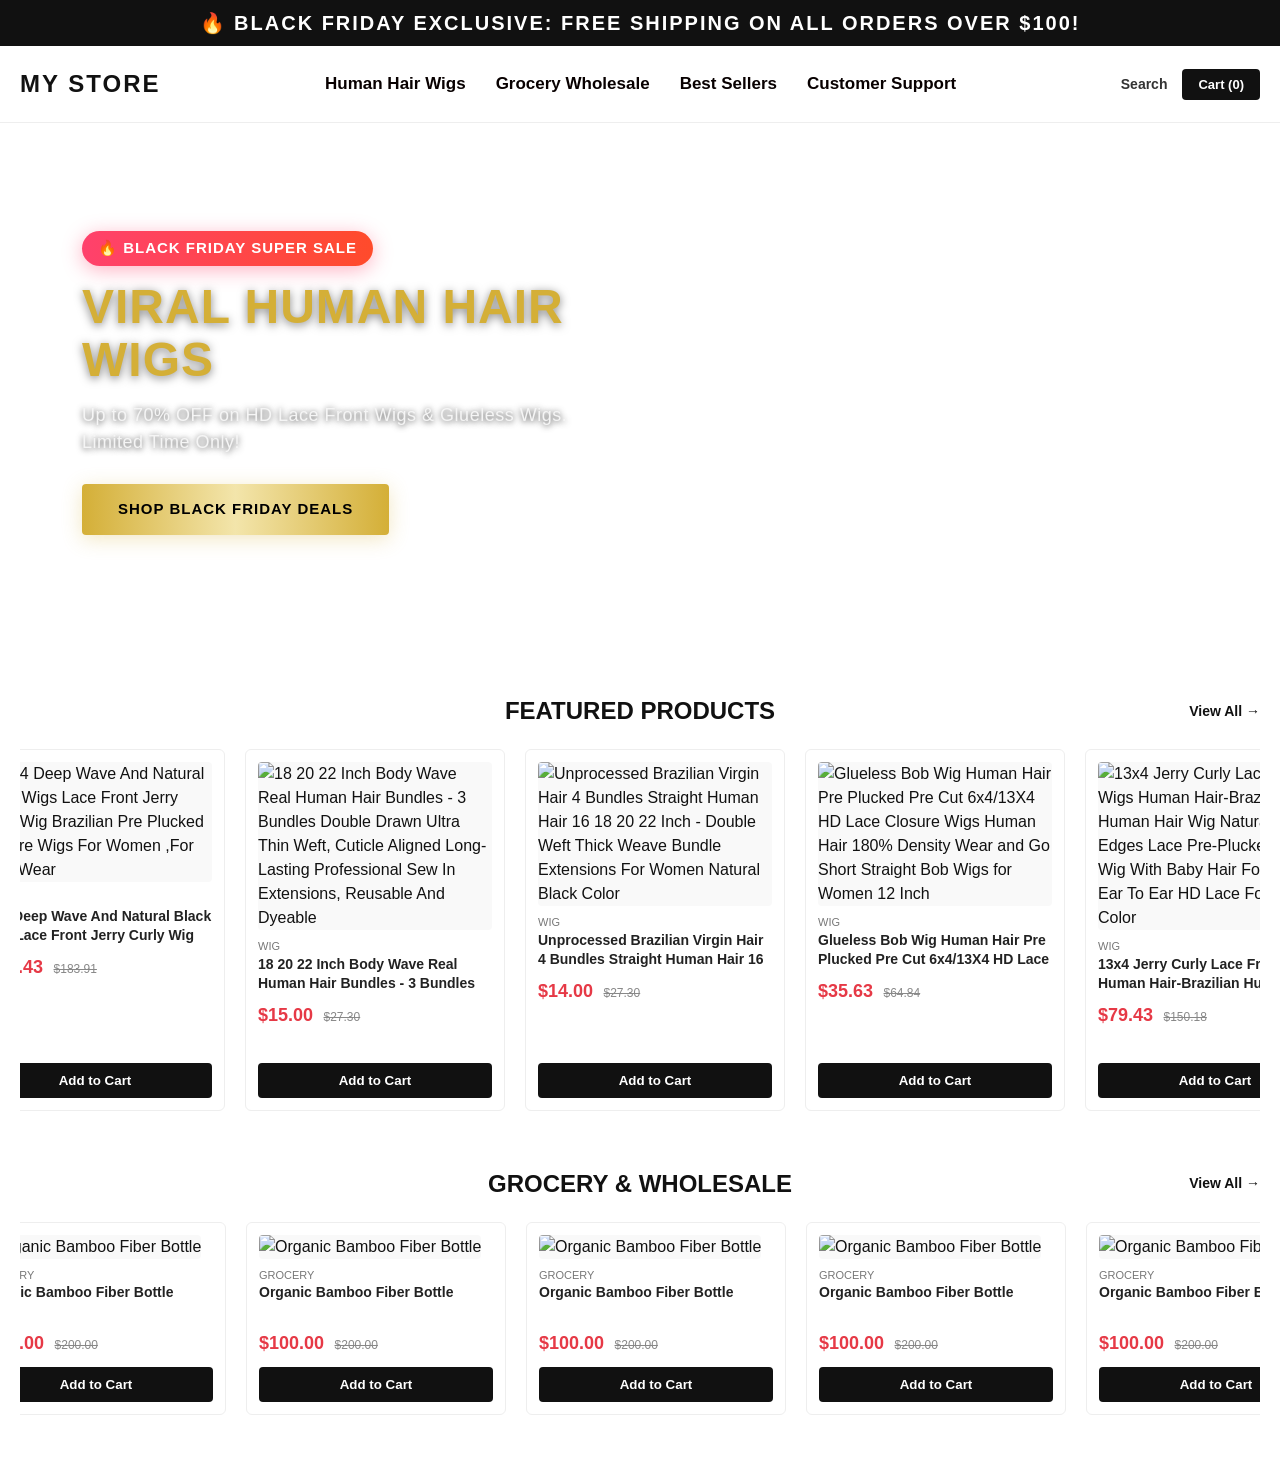
==== html/index.html @ d18e31f1 "Add files via upload" ====
<!DOCTYPE html>
<html lang="en">
<head>
    <meta charset="UTF-8">
    <meta name="viewport" content="width=device-width, initial-scale=1.0">
    <title>Black Friday Super Sale - My Store</title>
    <link rel="stylesheet" href="../css/style.css">
    <link rel="stylesheet" href="../css/index.css">
    <link rel="stylesheet" href="../css/cart.css">
</head>
<body>

    <div class="announcement-bar">🔥 BLACK FRIDAY EXCLUSIVE: FREE SHIPPING ON ALL ORDERS OVER $100!</div>

    <!-- 💡 升级后的黑五导航栏 -->
    <header>
        <div class="nav-container">
            <div class="logo"><a href="index.html">MY STORE</a></div>
            <ul class="nav-links">
                <li><a href="wig-category.html">Human Hair Wigs</a></li>
                <li><a href="grocery.html">Grocery Wholesale</a></li>
                <li><a href="best-sellers.html">Best Sellers</a></li>
                <li><a href="support.html">Customer Support</a></li>
            </ul>
            <div class="nav-icons">
                <a href="search.html" style="text-decoration:none; color:#333; font-weight:600; font-size:14px;">Search</a>
                <button class="cart-btn-nav" onclick="toggleCartDrawer()">Cart (<span id="cart-count">0</span>)</button>
            </div>
        </div>
    </header>

    <!-- 💡 新增的黑五视觉大横幅 (Hero Banner) -->
    <section class="hero-banner">
        <div class="hero-content">
            <div class="badge-sale">🔥 BLACK FRIDAY SUPER SALE</div>
            <h1 class="hero-title">VIRAL HUMAN HAIR<br>WIGS</h1>
            <p class="hero-desc">Up to 70% OFF on HD Lace Front Wigs & Glueless Wigs. Limited Time Only!</p>
            <a href="wig-category.html" class="hero-btn">SHOP BLACK FRIDAY DEALS</a>
        </div>
    </section>

 <!-- 第一行：假发行 -->
<section class="section-container" style="margin-top: 50px;">
    <div style="position: relative; display: flex; align-items: center; justify-content: center; margin-bottom: 20px;">
        <!-- 标题绝对居中 -->
        <h2 class="section-title" style="margin: 0; text-align: center;">FEATURED PRODUCTS</h2>
        <!-- View All 靠右对齐，不影响标题居中 -->
        <a href="wig-category.html" style="position: absolute; right: 0; font-size: 14px; color: #111; font-weight: 600; text-decoration: none;">View All →</a>
    </div>
    <div class="marquee-container" id="wig-marquee"></div>
</section>

<!-- 第二行：杂货行 -->
<section class="section-container">
    <div style="position: relative; display: flex; align-items: center; justify-content: center; margin-bottom: 20px;">
        <h2 class="section-title" style="margin: 0; text-align: center;">GROCERY & WHOLESALE</h2>
        <a href="grocery.html" style="position: absolute; right: 0; font-size: 14px; color: #111; font-weight: 600; text-decoration: none;">View All →</a>
    </div>
    <div class="marquee-container" id="grocery-marquee"></div>
</section>

    <!-- 购物车抽屉 -->
    <div class="cart-drawer-overlay" id="cart-overlay" onclick="toggleCartDrawer()"></div>
    <div class="cart-drawer" id="cart-drawer">
        <div class="cart-header">
            <span>Your Shopping Cart</span>
            <button class="close-cart" onclick="toggleCartDrawer()">&times;</button>
        </div>
        <div class="cart-items-list" id="cart-items-container"></div>
        <div class="cart-footer">
            <!-- 原价小计 -->
            <div class="cart-total">
                <span>Subtotal</span>
                <span id="cart-subtotal" style="text-decoration: line-through; color: #888; font-size: 14px;">$0.00</span>
            </div>
        
            <!-- 💡 阶梯折后价显示区 -->
            <div class="cart-total discount-row" style="margin-top: 6px;">
                <span style="font-weight: 800; color: #e63946;">Final Price (Tier Discount):</span>
                <span id="cart-discounted-price" style="font-weight: 800; color: #e63946; font-size: 18px;">$0.00</span>
            </div>
        
            <!-- 折扣提示标签 -->
            <div id="cart-discount-notice" style="font-size: 12px; color: #25D366; text-align: right; margin-bottom: 12px; font-weight: 600;">
                Order $100+ for 4% OFF!
            </div>
        
            <!-- 💡 修改后的 WhatsApp 联系结算按钮 -->
            <a href="https://wa.me/86111111" target="_blank" class="checkout-btn whatsapp-btn">
                Contact WhatsApp:<br>
                <strong style="font-size: 15px; letter-spacing: 0.5px;">+86 18339686015/+86 17744478917</strong>
            </a>
        </div>
    </div>

    <script src="../js/database.js"></script>
    <script src="../js/cart.js"></script>
    <script>
        document.addEventListener('DOMContentLoaded', () => {
            const products = getAllProducts();

            const wigRow = document.getElementById('wig-marquee');
            const wigProducts = products.filter(p => p.category === 'wig');
            wigRow.innerHTML = wigProducts.map(p => renderCard(p, 'product.html')).join('');

            const groceryRow = document.getElementById('grocery-marquee');
            const groceryProducts = products.filter(p => p.category === 'grocery');
            groceryRow.innerHTML = groceryProducts.map(p => renderCard(p, 'grocery.html')).join('');

            setupAutoScroll(wigRow);
            setupAutoScroll(groceryRow);
        });

        function renderCard(p, pageName) {
            const defaultSize = p.sizes[0];
            return `
                <div class="product-card">
                    <div onclick="location.href='${pageName}?id=${p.id}'">
                        <img src="${p.images[0]}" alt="${p.name}">
                        <div style="font-size:11px; color:#777; text-transform:uppercase;">${p.category}</div>
                        <div class="product-card-title">${p.name}</div>
                        <div>
                            <span class="card-price">$${defaultSize.price.toFixed(2)}</span>
                            <span class="card-original">$${defaultSize.originalPrice.toFixed(2)}</span>
                        </div>
                    </div>
                    <button class="add-btn" onclick="addToCart({
                        id: '${p.id}',
                        name: '${p.name}',
                        price: ${defaultSize.price},
                        size: '${defaultSize.name}',
                        img: '${p.images[0]}'
                    })">Add to Cart</button>
                </div>
            `;
        }

        function setupAutoScroll(container) {
            let isHovered = false;
            container.addEventListener('mouseenter', () => isHovered = true);
            container.addEventListener('mouseleave', () => isHovered = false);

            setInterval(() => {
                if (!isHovered) {
                    container.scrollLeft += 1;
                    if (container.scrollLeft >= (container.scrollWidth - container.clientWidth)) {
                        container.scrollLeft = 0;
                    }
                }
            }, 30);
        }
    </script>
</body>
</html>
---- css/style.css ----
/* 全局基础设置 */
* { box-sizing: border-box; margin: 0; padding: 0; font-family: -apple-system, BlinkMacSystemFont, "Segoe UI", Roboto, Oxygen, Ubuntu, Cantarell, sans-serif; }
body { background-color: #ffffff; color: #111; line-height: 1.5; }

/* 顶部落户黑五风格公告栏 */
.announcement-bar { background-color: #111; color: #fff; text-align: center; font-size: 20px; font-weight: 700; padding: 8px 0; letter-spacing: 2px; }

/* 头部导航 */
header { background: #fff; border-bottom: 1px solid #eee; position: sticky; top: 0; z-index: 100; }
.nav-container { max-width: 1400px; margin: 0 auto; padding: 20px; display: flex; justify-content: space-between; align-items: center; }
.logo a { font-size: 24px; font-weight: 900; color: #111; text-decoration: none; letter-spacing: 2px; }
.nav-links { display: flex; list-style: none; gap: 30px; }
.nav-links a { text-decoration: none; color: #080000; font-weight: 600; font-size: 17px; transition: color 0.2s; }
.nav-links a:hover { color: #e63946; }
.nav-icons { display: flex; align-items: center; gap: 15px; }
.cart-btn-nav { background: #111; color: #fff; border: none; padding: 8px 16px; font-weight: 600; font-size: 13px; border-radius: 4px; cursor: pointer; }

/* 页脚 */
footer { background: #111; color: #888; text-align: center; padding: 40px 0; margin-top: 60px; font-size: 13px; }
---- css/index.css ----
/* ==================== 全局基础重置 ==================== */
* {
    margin: 0;
    padding: 0;
    box-sizing: border-box;
}

html, body {
    width: 100%;
    overflow-x: hidden;
    font-family: -apple-system, BlinkMacSystemFont, "Segoe UI", Roboto, Helvetica, Arial, sans-serif;
    color: #111;
    background-color: #fff;
}

.section-container { max-width: 1400px; margin: 40px auto; padding: 0 20px; }
.section-title { font-size: 24px; font-weight: 700; margin-bottom: 24px; text-align: center; }

/* 自动滚动橱窗容器 */
.marquee-container { display: flex; gap: 20px; overflow-x: auto; scroll-behavior: smooth; padding-bottom: 15px; }
.marquee-container::-webkit-scrollbar { height: 6px; }
.marquee-container::-webkit-scrollbar-thumb { background: #ddd; border-radius: 3px; }

/* 电脑端商品卡片样式 */
.product-card { 
    min-width: 260px; 
    max-width: 260px; 
    background: #fff; 
    border-radius: 6px; 
    padding: 12px; 
    border: 1px solid #eee; 
    display: flex; 
    flex-direction: column; 
    justify-content: space-between; 
    flex-shrink: 0; 
    cursor: pointer; 
    transition: transform 0.2s, box-shadow 0.2s; 
}
.product-card:hover { transform: translateY(-4px); box-shadow: 0 6px 20px rgba(0,0,0,0.06); }
.product-card img { width: 100%; height: 240px; object-fit: contain; background: #f9f9f9; border-radius: 4px; margin-bottom: 8px; }
.product-card-title {
    font-size: 14px;
    font-weight: 600;
    margin-bottom: 8px;
    color: #222;
    line-height: 1.4em;
    height: 2.8em;            
    overflow: hidden;
    text-overflow: ellipsis;
}
.card-price { font-size: 18px; font-weight: 790; color: #e63946; }
.card-original { font-size: 12px; color: #888; text-decoration: line-through; margin-left: 6px; }
.add-btn { width: 100%; background: #111; color: #fff; border: none; padding: 10px; font-weight: 600; border-radius: 4px; cursor: pointer; margin-top: 10px; }
.add-btn:hover { background: #333; }

/* ==================== 黑五奢华大横幅 (Hero Banner) ==================== */
.hero-banner {
    background: url('../images/black-friday-bg.jpg') center/cover no-repeat;
    height: 520px;
    display: flex;
    align-items: center;
    justify-content: center;
    text-align: center;
    padding: 0 20px;
    margin-bottom: 40px;
    color: #fff;
    position: relative;
}

.hero-badge {
    display: inline-block;
    background: #e63946;
    color: #fff;
    font-size: 13px;
    font-weight: 800;
    padding: 6px 16px;
    border-radius: 20px;
    letter-spacing: 2px;
    text-transform: uppercase;
    margin-bottom: 16px;
    box-shadow: 0 4px 15px rgba(230, 57, 70, 0.4);
}

.hero-content {
    max-width: 550px;
    margin-right: auto;
    margin-left: 5%;
    z-index: 2;
    text-align: left; /* 电脑端默认靠左 */
}

.badge-sale {
    display: inline-block;
    background: linear-gradient(90deg, #ff416c, #ff4b2b);
    color: #fff;
    font-size: 15px;
    font-weight: 800;
    text-transform: uppercase;
    padding: 6px 16px;
    border-radius: 20px;
    letter-spacing: 1px;
    margin-bottom: 15px;
    box-shadow: 0 4px 20px rgba(255, 65, 108, 0.4);
}

.hero-title {
    font-size: 48px;
    font-weight: 900;
    margin-bottom: 16px;
    line-height: 1.1;
    letter-spacing: 1px;
    text-transform: uppercase;
    color: #D4AF37; 
    text-shadow: 0 2px 10px rgba(0,0,0,0.5);
}

.hero-desc {
    font-size: 18px;
    color: #f5f5f5;
    margin-bottom: 28px;
    letter-spacing: 0.5px;
    max-width: 500px;
    font-weight: 300;
    text-shadow: 0 1px 6px rgba(0,0,0,0.8);
}

.hero-btn {
    display: inline-block;
    background: linear-gradient(90deg, #d4af37 0%, #f3e5ab 50%, #d4af37 100%);
    color: #000;
    padding: 14px 36px;
    font-size: 15px;
    font-weight: 800;
    border-radius: 4px;
    letter-spacing: 1px;
    text-decoration: none;
    text-transform: uppercase;
    transition: transform 0.2s, box-shadow 0.2s;
    box-shadow: 0 4px 20px rgba(212, 175, 55, 0.3);
}

.hero-btn:hover {
    transform: translateY(-2px);
    box-shadow: 0 6px 25px rgba(212, 175, 55, 0.6);
}

/* ==================== 手机端精细化适配 ==================== */
@media screen and (max-width: 768px) {
    html, body {
        overflow-x: hidden !important;
        width: 100% !important;
    }

    /* 1. 顶部公告栏文字缩小 */
    body > div:first-child {
        font-size: 10px !important;
        padding: 6px 8px !important;
    }

    /* 2. 导航栏：保持原有横向同行排版，仅缩小字号与间距 */
    header .nav-container {
        padding: 10px 8px !important;
        gap: 8px !important;
    }

    header .logo a {
        font-size: 15px !important;
        letter-spacing: 0.5px !important;
    }

    header .nav-links {
        gap: 10px !important;
    }

    header .nav-links a {
        font-size: 10px !important;
    }

    .cart-btn-nav {
        padding: 5px 10px !important;
        font-size: 10px !important;
    }

    /* 3. 大标题与 View All：维持原有的左右同行排版不变 */
    .section-header {
        display: flex !important;
        flex-direction: row !important;
        justify-content: space-between !important;
        align-items: baseline !important;
        margin: 20px 10px 12px 10px !important;
    }

    .section-title, h2 {
        font-size: 15px !important;
        margin: 0 !important;
    }

    .view-all-link {
        font-size: 11px !important;
    }

    /* 4. 双列网格与卡片自适应 */
    .product-grid, 
    #index-featured-grid, 
    #index-grocery-grid,
    .marquee-container {
        display: grid !important;
        grid-template-columns: repeat(2, 1fr) !important;
        gap: 8px !important;
        padding: 0 8px !important;
        overflow-x: visible !important;
    }

    .product-card {
        min-width: 0 !important;       
        max-width: 100% !important;     
        width: 100% !important;         
        padding: 8px !important;        
        margin: 0 !important;
    }

    .product-card img {
        width: 100% !important;
        height: 120px !important;       
        object-fit: contain !important;
        margin-bottom: 6px !important;
    }

    .product-card-title {
        font-size: 10px !important;
        height: 2.6em !important;
        margin-bottom: 4px !important;
    }

    .card-price {
        font-size: 12px !important;
    }

    .card-original {
        font-size: 10px !important;
    }

    .add-btn {
        width: 100% !important;
        padding: 5px 4px !important;
        font-size: 10px !important;
        margin-top: 6px !important;     
    }

    /* 5. 手机端 Hero Banner 优化：字改小、整体往左放、避开右侧模特 */
    .hero-banner {
        height: 280px !important;
        margin-bottom: 25px !important;
        justify-content: flex-start !important; /* 整体往左靠 */
        text-align: left !important;
        padding: 0 15px !important;
    }

    .hero-content {
        margin-left: 2% !important;     /* 往左靠得更近 */
        max-width: 65% !important;      /* 限制宽度，防止挤到右边模特 */
    }

    .hero-badge, .badge-sale {
        font-size: 10px !important;
        padding: 3px 10px !important;
        margin-bottom: 8px !important;
    }

    .hero-title {
        font-size: 20px !important;     /* 字改小 */
        margin-bottom: 6px !important;
    }

    .hero-desc {
        font-size: 11px !important;     /* 字改小 */
        margin-bottom: 10px !important;
        line-height: 1.3 !important;
    }

    .hero-btn {
        padding: 6px 14px !important;
        font-size: 11px !important;     /* 按钮字改小 */
    }
}
---- css/cart.css ----
.cart-drawer-overlay { position: fixed; top: 0; left: 0; width: 100%; height: 100%; background: rgba(0,0,0,0.5); display: none; z-index: 999; }
.cart-drawer { position: fixed; top: 0; right: -400px; width: 380px; height: 100%; background: #fff; box-shadow: -4px 0 15px rgba(0,0,0,0.1); z-index: 1000; transition: right 0.3s ease; display: flex; flex-direction: column; }
.cart-drawer.open { right: 0; }
.cart-header { padding: 20px; border-bottom: 1px solid #eee; display: flex; justify-content: space-between; align-items: center; font-weight: 700; font-size: 18px; }
.close-cart { background: none; border: none; font-size: 24px; cursor: pointer; }
.cart-items-list { flex: 1; overflow-y: auto; padding: 20px; }
.cart-footer { padding: 20px; border-top: 1px solid #eee; background: #fafafa; }
.cart-total { display: flex; justify-content: space-between; font-size: 16px; font-weight: 700; margin-bottom: 15px; }
.checkout-btn { width: 100%; background: #111; color: #fff; border: none; padding: 14px; font-weight: 700; cursor: pointer; border-radius: 4px; }
/* ==================== 阶梯折扣与 WhatsApp 按钮样式 (css/cart.css) ==================== */

/* 折扣行样式 */
.cart-footer .discount-row {
    border-top: 1px dashed #eee;
    padding-top: 8px;
}

/* WhatsApp 联系按钮样式 */
.cart-footer .whatsapp-btn {
    display: block;
    background-color: #111; /* 黑金风格：纯黑背景（若想换成WhatsApp绿，可换为 #25D366） */
    color: #fff;
    text-align: center;
    text-decoration: none;
    line-height: 1.4;
    padding: 12px 16px;
    border-radius: 4px;
    font-weight: 600;
    font-size: 13px;
    border: 1px solid #111;
    transition: all 0.2s ease;
}

.cart-footer .whatsapp-btn:hover {
    background-color: #e63946; /* 悬停变为高奢红 */
    border-color: #e63946;
    transform: translateY(-2px);
    box-shadow: 0 4px 12px rgba(230, 57, 70, 0.2);
}
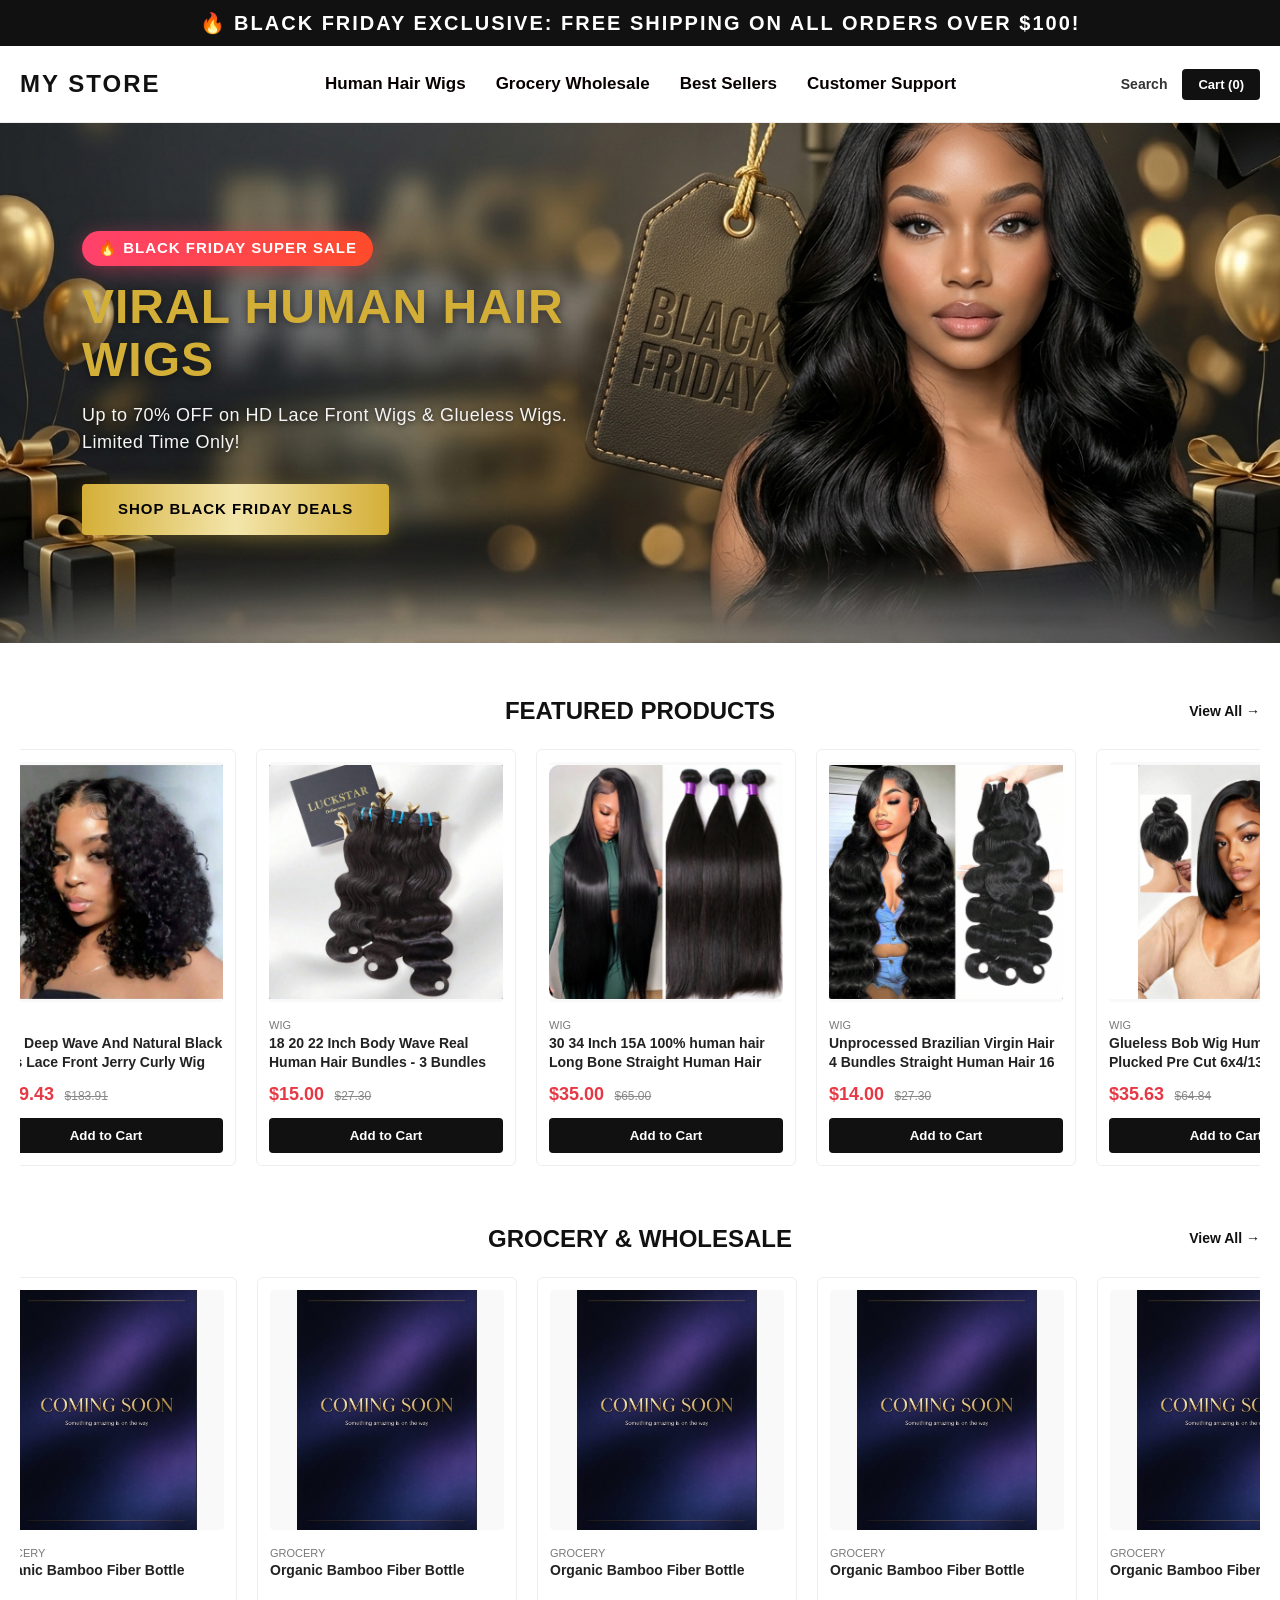
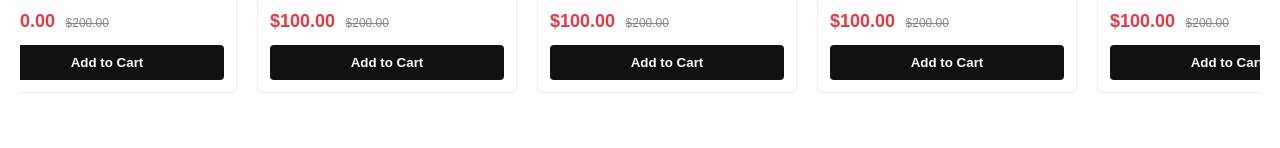
==== commit a2394ec3: "Fix HTML encoding issues in index.html" ====
--- a/html/index.html
+++ b/html/index.html
@@ -85,10 +85,9 @@
                 Order $100+ for 4% OFF!
             </div>
         
-            <!-- 💡 修改后的 WhatsApp 联系结算按钮 -->
-            <a href="https://wa.me/86111111" target="_blank" class="checkout-btn whatsapp-btn">
-                Contact WhatsApp:<br>
-                <strong style="font-size: 15px; letter-spacing: 0.5px;">+86 18339686015/+86 17744478917</strong>
+            <a href="https://paypal.me/superwei001" target="_blank" id="paypal-checkout-btn" class="checkout-btn" style="background: #0070ba; color: white; text-align: center; display: block; padding: 12px; border-radius: 6px; text-decoration: none; font-weight: bold; transition: background 0.2s;">
+                Pay with PayPal:<br>
+                <strong id="paypal-amount-text" style="font-size: 15px; letter-spacing: 0.5px;">Click to Checkout ($0.00)</strong>
             </a>
         </div>
     </div>
@@ -151,4 +150,4 @@
         }
     </script>
 </body>
-</html>+</html>
